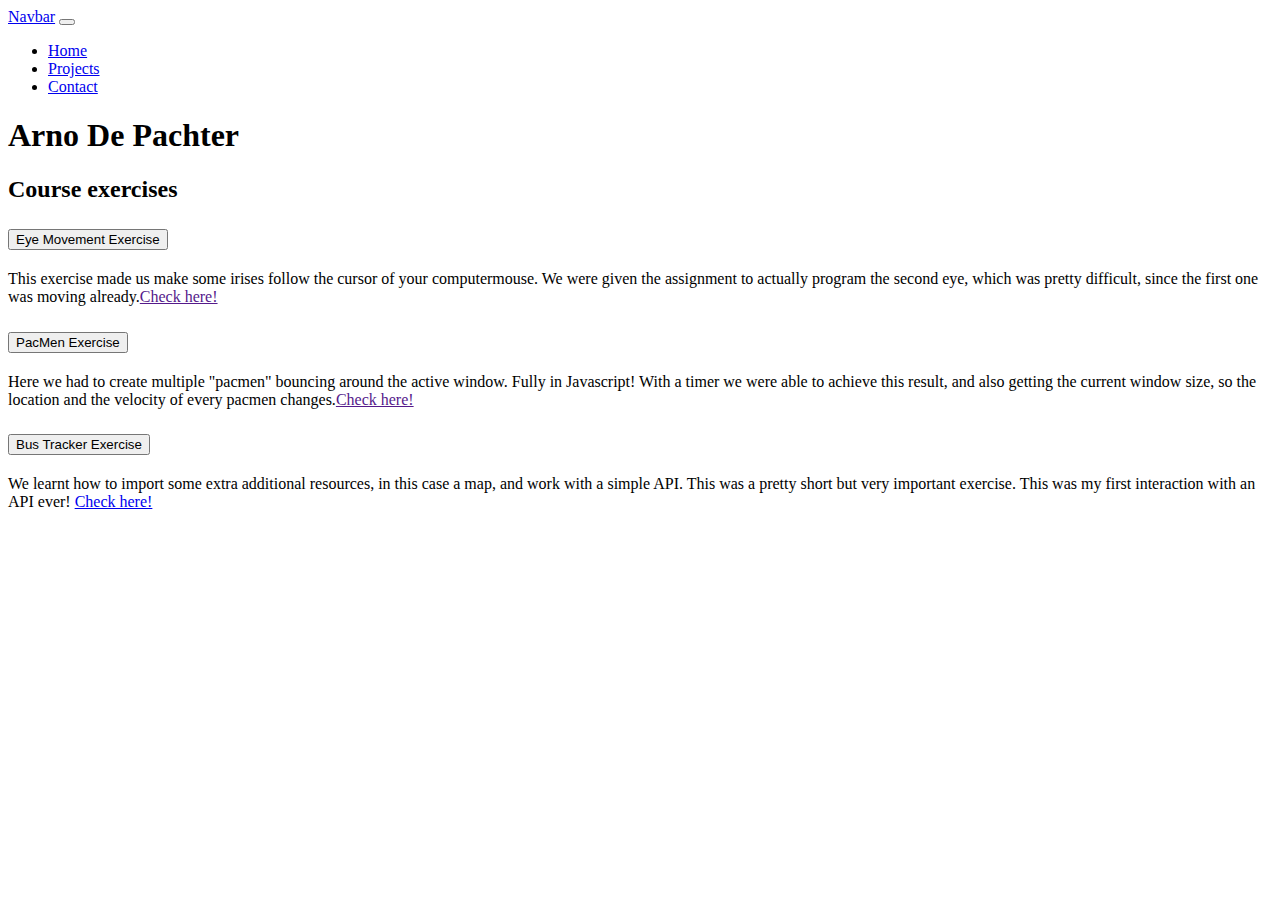
==== projects.html @ f353aaaf "Add files via upload" ====
<!doctype html>

<html lang="en">
<head>
    <meta charset="utf-8">
        
    <title>Arno's Github Portfolio</title>
    <link rel="stylesheet" href="styles.css">
    <link href="https://cdn.jsdelivr.net/npm/bootstrap@5.0.0-beta2/dist/css/bootstrap.min.css" rel="stylesheet" integrity="sha384-BmbxuPwQa2lc/FVzBcNJ7UAyJxM6wuqIj61tLrc4wSX0szH/Ev+nYRRuWlolflfl" crossorigin="anonymous">
    <script src="https://cdn.jsdelivr.net/npm/bootstrap@5.0.0-beta2/dist/js/bootstrap.bundle.min.js" integrity="sha384-b5kHyXgcpbZJO/tY9Ul7kGkf1S0CWuKcCD38l8YkeH8z8QjE0GmW1gYU5S9FOnJ0" crossorigin="anonymous"></script>
    <link href="https://fonts.googleapis.com/css?family=Cardo:400,700|Oswald" rel="stylesheet">
</head>

<body>
    <!-- NAVBAR -->
    <nav class="navbar navbar-expand-lg navbar-dark bg-dark" id="navbar">
        <div class="container-fluid">
          <a class="navbar-brand" href="#">Navbar</a>
          <button class="navbar-toggler" type="button" data-bs-toggle="collapse" data-bs-target="#navbarNav" aria-controls="navbarNav" aria-expanded="false" aria-label="Toggle navigation">
            <span class="navbar-toggler-icon"></span>
          </button>
          <div class="collapse navbar-collapse" id="navbarNav">
            <ul class="navbar-nav">
              <li class="nav-item">
                <a class="nav-link active" aria-current="page" href="https://adepachter.github.io">Home</a>
              </li>
              <li class="nav-item">
                <a class="nav-link" href="projects.html">Projects</a>
              </li>
              <li class="nav-item">
                <a class="nav-link" href="mailto:info@zeelandmultimedia.nl">Contact</a>
              </li>
              
            </ul>
          </div>
        </div>
      </nav>
      
    <!-- END NAVBAR -->
    <div class="container">
      <div class="full-block"><h1>Arno De Pachter</h1>
      
      </div>

        <div class="half-block-0"><h2>Course exercises</h2></div>


  <div class="half-block-1">
    
    <div class="accordion accordion-flush" id="accordionFlushExample">
      <div class="accordion-item">
        <h2 class="accordion-header" id="flush-headingOne">
          <button class="accordion-button collapsed" type="button" data-bs-toggle="collapse" data-bs-target="#flush-collapseOne" aria-expanded="false" aria-controls="flush-collapseOne">
            Eye Movement Exercise
          </button>
        </h2>
        <div id="flush-collapseOne" class="accordion-collapse collapse" aria-labelledby="flush-headingOne" data-bs-parent="#accordionFlushExample">
          <div class="accordion-body">This exercise made us make some irises follow the cursor of your computermouse. We were given the assignment to actually program the second eye, which was pretty difficult, since the first one was moving already.<a href="">Check here!</a></div>
        </div>
      </div>
      <div class="accordion-item">
        <h2 class="accordion-header" id="flush-headingTwo">
          <button class="accordion-button collapsed" type="button" data-bs-toggle="collapse" data-bs-target="#flush-collapseTwo" aria-expanded="false" aria-controls="flush-collapseTwo">
            PacMen Exercise
          </button>
        </h2>
        <div id="flush-collapseTwo" class="accordion-collapse collapse" aria-labelledby="flush-headingTwo" data-bs-parent="#accordionFlushExample">
          <div class="accordion-body">Here we had to create multiple "pacmen" bouncing around the active window. Fully in Javascript! With a timer we were able to achieve this result, and also getting the current window size, so the location and the velocity of every pacmen changes.<a href="">Check here!</a></div>
        </div>
      </div>
      <div class="accordion-item">
        <h2 class="accordion-header" id="flush-headingThree">
          <button class="accordion-button collapsed" type="button" data-bs-toggle="collapse" data-bs-target="#flush-collapseThree" aria-expanded="false" aria-controls="flush-collapseThree">
            Bus Tracker Exercise
          </button>
        </h2>
        <div id="flush-collapseThree" class="accordion-collapse collapse" aria-labelledby="flush-headingThree" data-bs-parent="#accordionFlushExample">
          <div class="accordion-body">We learnt how to import some extra additional resources, in this case a map, and work with a simple API. This was a pretty short but very important exercise. This was my first interaction with an API ever! <a href="https://github.com/adepachter/bustracker">Check here!</a></div>
        </div>
      </div>
    </div>

  </div>
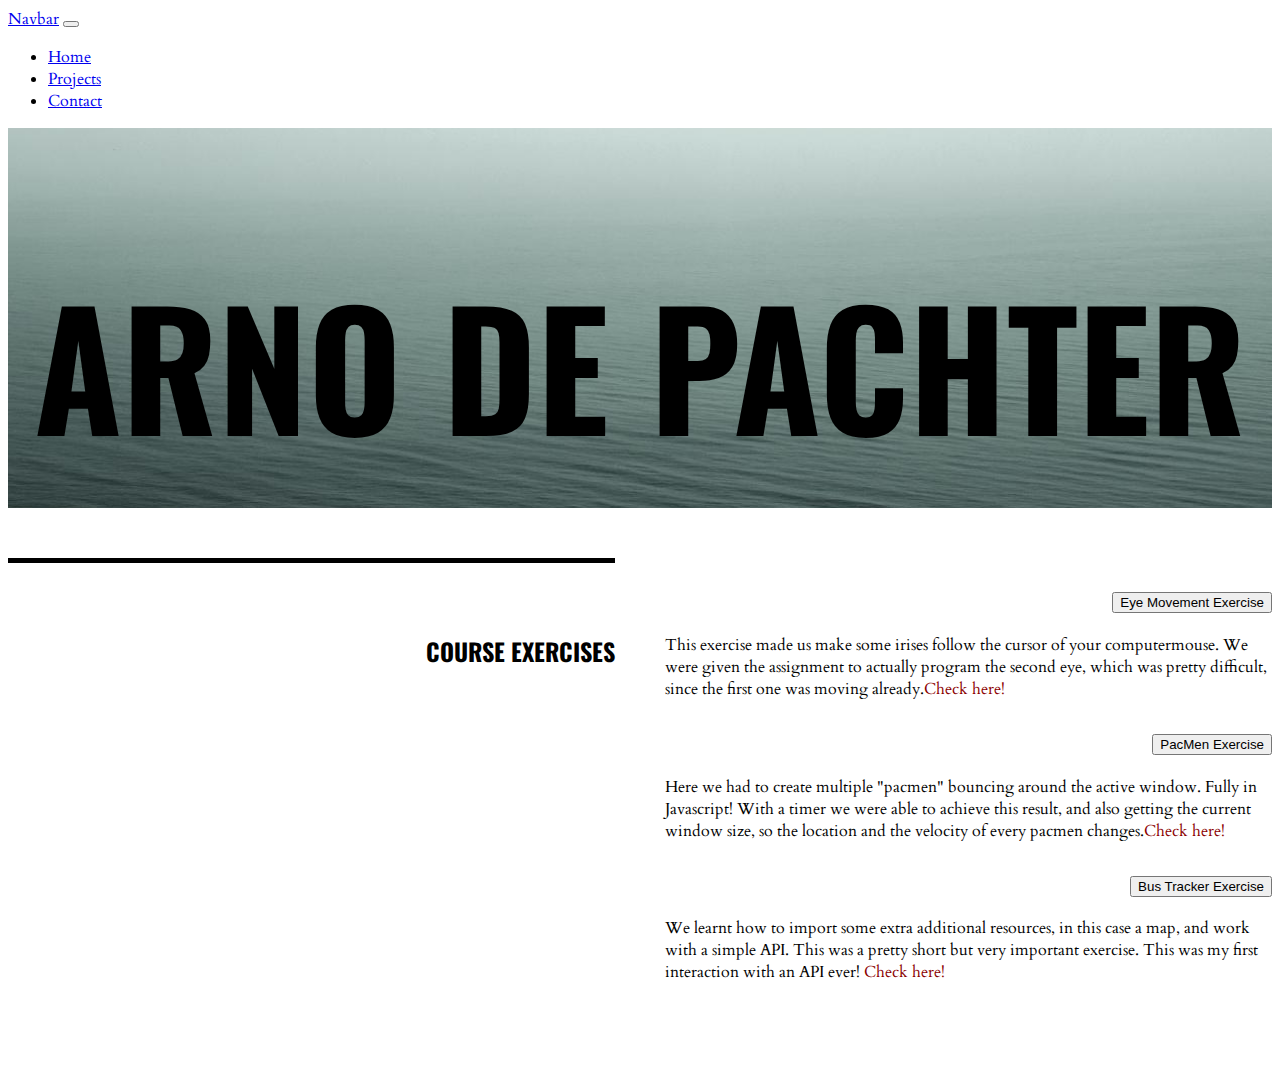
==== commit be55cbaa: "Add files via upload" ====
--- a/projects.html
+++ b/projects.html
@@ -80,4 +80,6 @@
       </div>
     </div>
 
-  </div>+  </div></div>
+</body>
+</html>--- a/styles.css
+++ b/styles.css
@@ -0,0 +1,73 @@
+body {
+    font-family: 'Cardo', serif!important;
+   }
+   
+   h1, h2, h3, h4, h5, h6 {
+    font-family: 'Oswald', sans-serif;
+    text-transform: uppercase;
+   }
+
+   h2 {
+       text-align: right;
+   }
+
+h1 {
+    font-size: 10em!important;
+    text-align: center;
+    
+}
+.container {
+    display: grid;
+    width: 100%;
+    grid-template-areas: "full-block full-block"
+    "half-block-0 half-block-1"
+    "half-block-2 half-block-3";
+    grid-template-columns: 1fr 1fr;
+    grid-gap: 50px;
+  }
+  
+  .full-block {
+    grid-area: full-block;
+  }
+  .half-block-0 {
+    grid-area: half-block-0;
+  }
+  .half-block-1 {
+    grid-area: half-block-1;
+  }
+  .half-block-2 {
+    grid-area: half-block-2;
+  }
+  .half-block-3 {
+    grid-area: half-block-3;
+    
+  }
+
+  .half-block-2, .half-block-0 {
+    border-top: 5px solid black;
+    padding-top: 50px;
+    height: 400px;
+  }
+
+
+  
+  
+  .full-block {
+    height: 40vh;
+    padding: 10px;
+    background-image: url('img/sugimoto.jpg');
+    background-size: 100% auto;
+    background-position: bottom;
+    background-repeat: no-repeat;
+    background-attachment: fixed;
+}
+
+.accordion-body a {
+  color: darkred !important;
+  text-decoration: none!important;
+}
+
+.accordion-body a:hover {
+  background-color: #ccc;
+  
+}